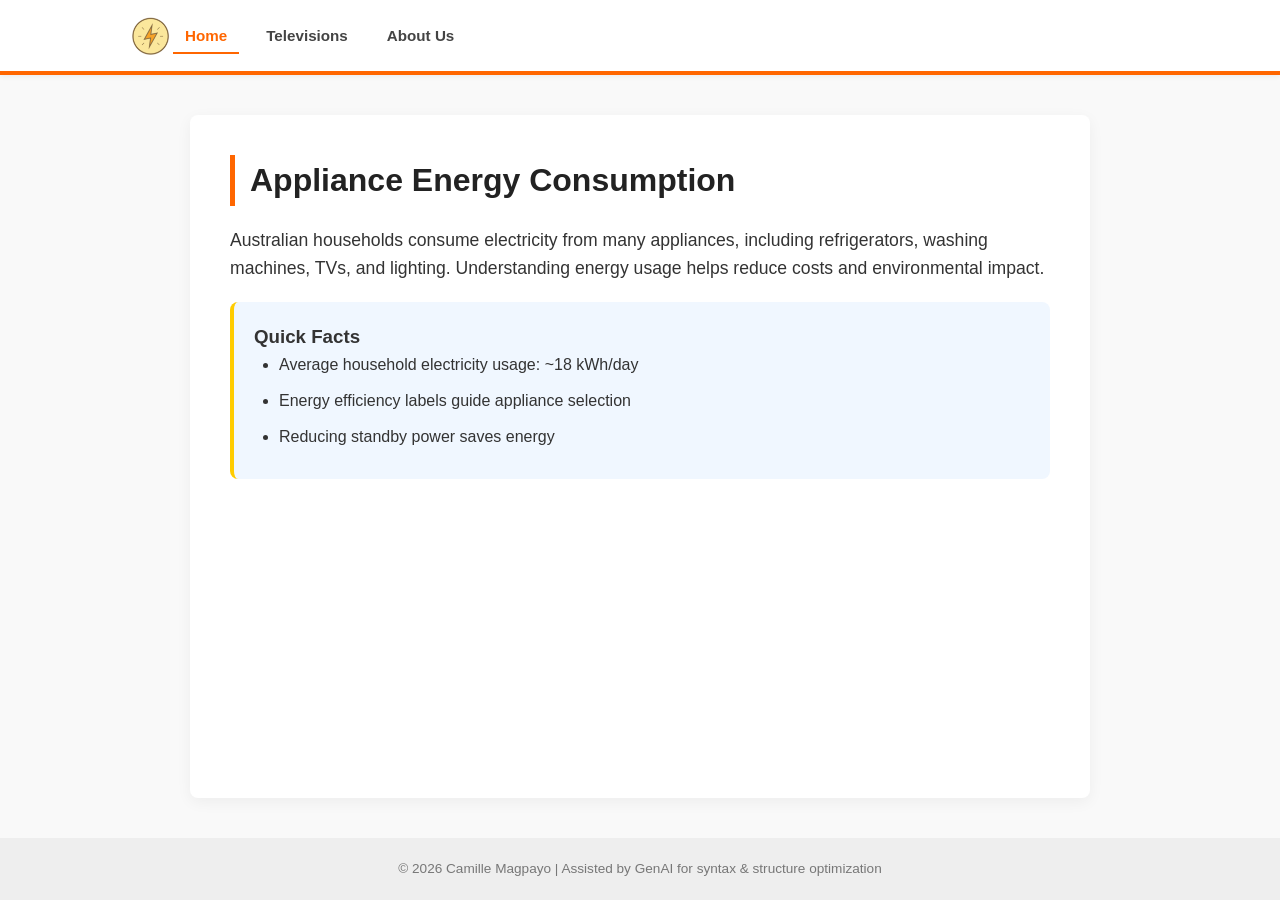
==== Exercise 3/index.html @ 9ba6fcfc "Ported base code from Exercise 2 to Exercise 3." ====
<!DOCTYPE html>
<html lang="en">
<head>
    <meta charset="UTF-8">
    <meta name="viewport" content="width=device-width, initial-scale=1.0">
    <title>Appliance Energy Website</title>
    <link rel="stylesheet" href="css/styles.css">
</head>
<body>
    <header>
        <img src="images/PowerIcon.png" id="logo" alt="Power Logo">
        <nav>
            <ul>
                <li><a href="#" data-page="home" class="active">Home</a></li>
                <li><a href="#" data-page="tv">Televisions</a></li>
                <li><a href="#" data-page="about">About Us</a></li>
            </ul>
        </nav>
    </header>

    <main id="content">
        </main>

    <footer>
        <p>&copy; 2026 Camille Magpayo | Assisted by GenAI for syntax & structure optimization</p>
    </footer>

    <script src="js/scripts.js"></script>
</body>
</html>
---- Exercise 3/css/styles.css ----
* {
    margin: 0;
    padding: 0;
    box-sizing: border-box;
}

body {
    font-family: 'Segoe UI', Tahoma, Geneva, Verdana, sans-serif;
    line-height: 1.6;
    color: #333;
    background-color: #f9f9f9;
    display: flex;
    flex-direction: column;
    min-height: 100vh;
}

header {
    background-color: #ffffff;
    padding: 15px 10% ;
    display: flex;
    align-items: center;
    border-bottom: 4px solid #ff6600;
    box-shadow: 0 2px 5px rgba(0,0,0,0.05);
}

#logo {
    width: 45px;
    height: auto;
    cursor: pointer;
    transition: transform 0.2s ease;
}

#logo:hover {
    transform: scale(1.05);
}

nav ul {
    list-style: none;
    display: flex;
    gap: 15px;
    margin-left: auto;
}

nav ul li a {
    color: #444;
    text-decoration: none;
    font-weight: 600;
    font-size: 0.95rem;
    padding: 8px 12px;
    transition: all 0.3s ease;
}

nav ul li a:hover {
    color: #ff6600;
}

nav ul li a.active {
    color: #ff6600;
    border-bottom: 2px solid #ff6600;
}

/* main content */
#content {
    flex: 1;
    width: 80%;
    max-width: 900px;
    margin: 40px auto;
    background: #fff;
    padding: 40px;
    border-radius: 8px;
    box-shadow: 0 4px 15px rgba(0,0,0,0.05);
}

#content h1 {
    color: #222;
    margin-bottom: 20px;
    font-size: 2rem;
    border-left: 5px solid #ff6600;
    padding-left: 15px;
}

#content p {
    margin-bottom: 20px;
    font-size: 1.1rem;
}

#content ul {
    margin-left: 25px;
}

#content li {
    margin-bottom: 10px;
}

footer {
    text-align: center;
    padding: 20px;
    font-size: 0.85rem;
    color: #777;
    background-color: #eee;
    margin-top: auto;
}

.tv-grid {
    display: grid;
    grid-template-columns: repeat(auto-fit, minmax(200px, 1fr));
    gap: 20px;
    margin: 25px 0;
}

.tv-card {
    background: #fdfdfd;
    border: 1px solid #eee;
    padding: 20px;
    border-radius: 10px;
    text-align: center;
    transition: transform 0.3s ease;
}

.tv-card:hover {
    transform: translateY(-5px);
    box-shadow: 0 5px 15px rgba(0,0,0,0.1);
}

.tv-card h3 {
    color: #ff6600;
    margin-bottom: 10px;
    font-size: 1.2rem;
}

.stars {
    margin-top: 15px;
    padding-top: 10px;
    border-top: 1px dashed #ddd;
    color: #ffcc00;
    font-size: 1.2rem;
    font-weight: bold;
}

.stars span {
    color: #555;
    font-size: 0.85rem;
    display: block;
    margin-bottom: 3px;
    text-transform: uppercase;
    letter-spacing: 1px;
}

.tv-card {
    display: flex;
    flex-direction: column;
    justify-content: space-between;
}

.wattage {
    font-size: 1.4rem;
    font-weight: bold;
    color: #222;
    margin-bottom: 10px;
}

.legacy {
    background-color: #fff5f0; /*tint for older tech */
}

.info-card, .pro-tip {
    background: #f0f7ff;
    padding: 20px;
    border-radius: 8px;
    border-left: 4px solid #ffcc00;
    margin: 20px 0;
}

.pro-tip {
    background: #fff9e6;
    border-left-color: #ffcc00;
}

.about-table {
    width: 100%;
    max-width: 300px;
    margin-top: 20px;
    border-collapse: collapse;
}

.about-table td {
    padding: 8px 0;
    border-bottom: 1px solid #eee;
}
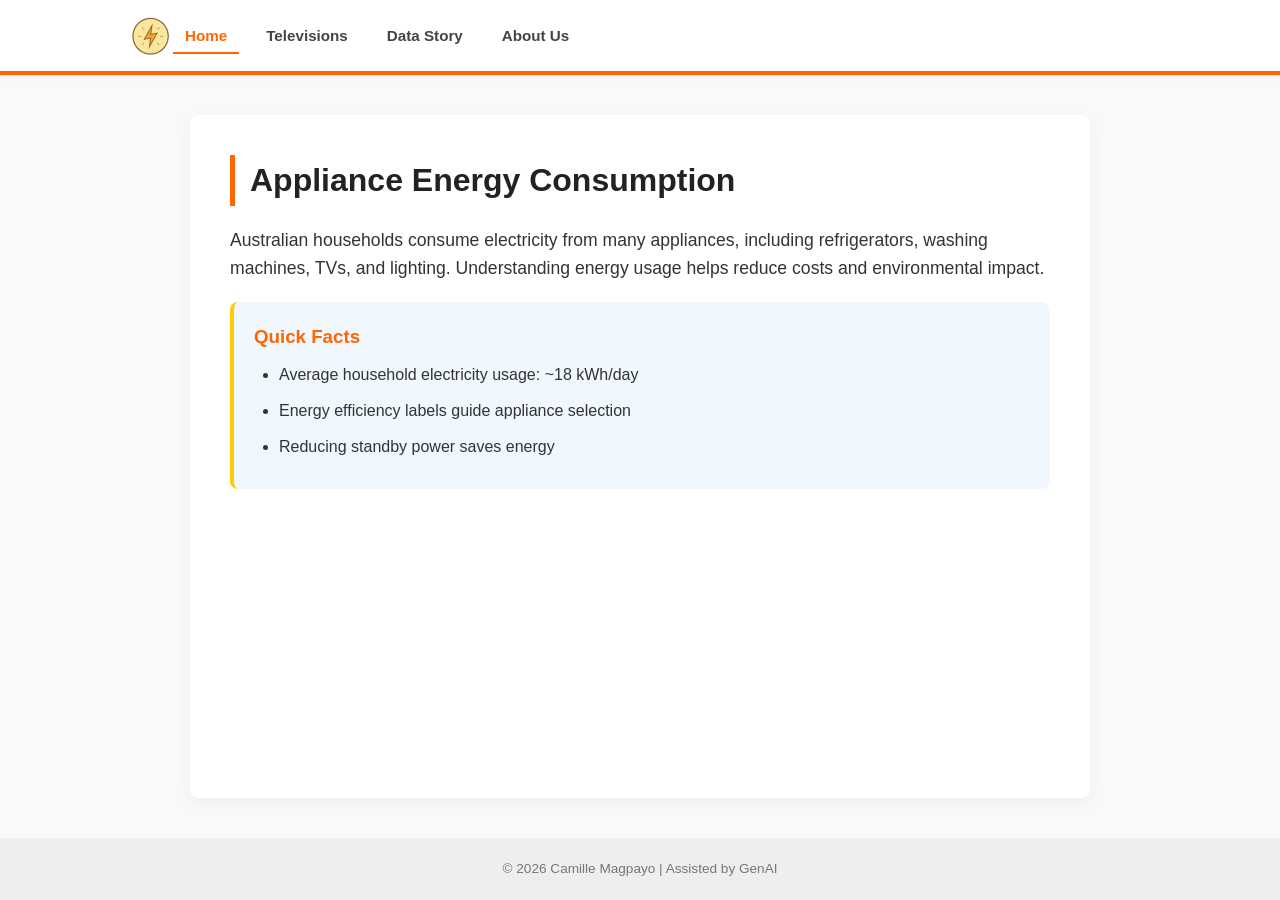
==== commit be958525: "update storytelling narratives for Q4 and Q5" ====
--- a/Exercise 3/index.html
+++ b/Exercise 3/index.html
@@ -13,6 +13,7 @@
             <ul>
                 <li><a href="#" data-page="home" class="active">Home</a></li>
                 <li><a href="#" data-page="tv">Televisions</a></li>
+                <li><a href="#" data-page="story">Data Story</a></li>
                 <li><a href="#" data-page="about">About Us</a></li>
             </ul>
         </nav>
@@ -22,7 +23,7 @@
         </main>
 
     <footer>
-        <p>&copy; 2026 Camille Magpayo | Assisted by GenAI for syntax & structure optimization</p>
+        <p>&copy; 2026 Camille Magpayo | Assisted by GenAI</p>
     </footer>
 
     <script src="js/scripts.js"></script>
--- a/Exercise 3/css/styles.css
+++ b/Exercise 3/css/styles.css
@@ -186,4 +186,69 @@
 .about-table td {
     padding: 8px 0;
     border-bottom: 1px solid #eee;
+}
+
+.story-header {
+    text-align: center;
+    margin-bottom: 40px;
+}
+
+.subtitle {
+    color: #ff6600;
+    text-transform: uppercase;
+    letter-spacing: 2px;
+    font-weight: bold;
+    font-size: 0.9rem;
+}
+
+.story-section h2 {
+    font-size: 1.8rem;
+    margin-top: 30px;
+    color: #222;
+}
+
+.visualisation-container {
+    background: #ffffff;
+    padding: 15px;
+    border: 1px solid #eee;
+    border-radius: 15px;
+    box-shadow: 0 10px 30px rgba(0,0,0,0.03);
+    margin: 30px 0;
+}
+
+.caption {
+    font-size: 0.85rem;
+    color: #888;
+    margin-top: 15px;
+    font-style: italic;
+    border-top: 1px solid #f0f0f0;
+    padding-top: 10px;
+}
+
+/* Enhancing existing info-card for story use */
+.info-card h3 {
+    margin-bottom: 10px;
+    color: #ff6600;
+}
+
+.visualisation-container img {
+    transition: transform 0.3s ease;
+}
+
+.visualisation-container img:hover {
+    transform: scale(1.02); /* Slight zoom on hover for appeal */
+}
+
+hr {
+    border: 0;
+    height: 1px;
+    background-image: linear-gradient(to right, rgba(0, 0, 0, 0), rgba(0, 0, 0, 0.1), rgba(0, 0, 0, 0));
+}
+
+.story-section h2 {
+    border-bottom: 2px solid #ff6600;
+    display: inline-block;
+    padding-bottom: 5px;
+    margin-top: 20px;
+    font-size: 1.5rem;
 }
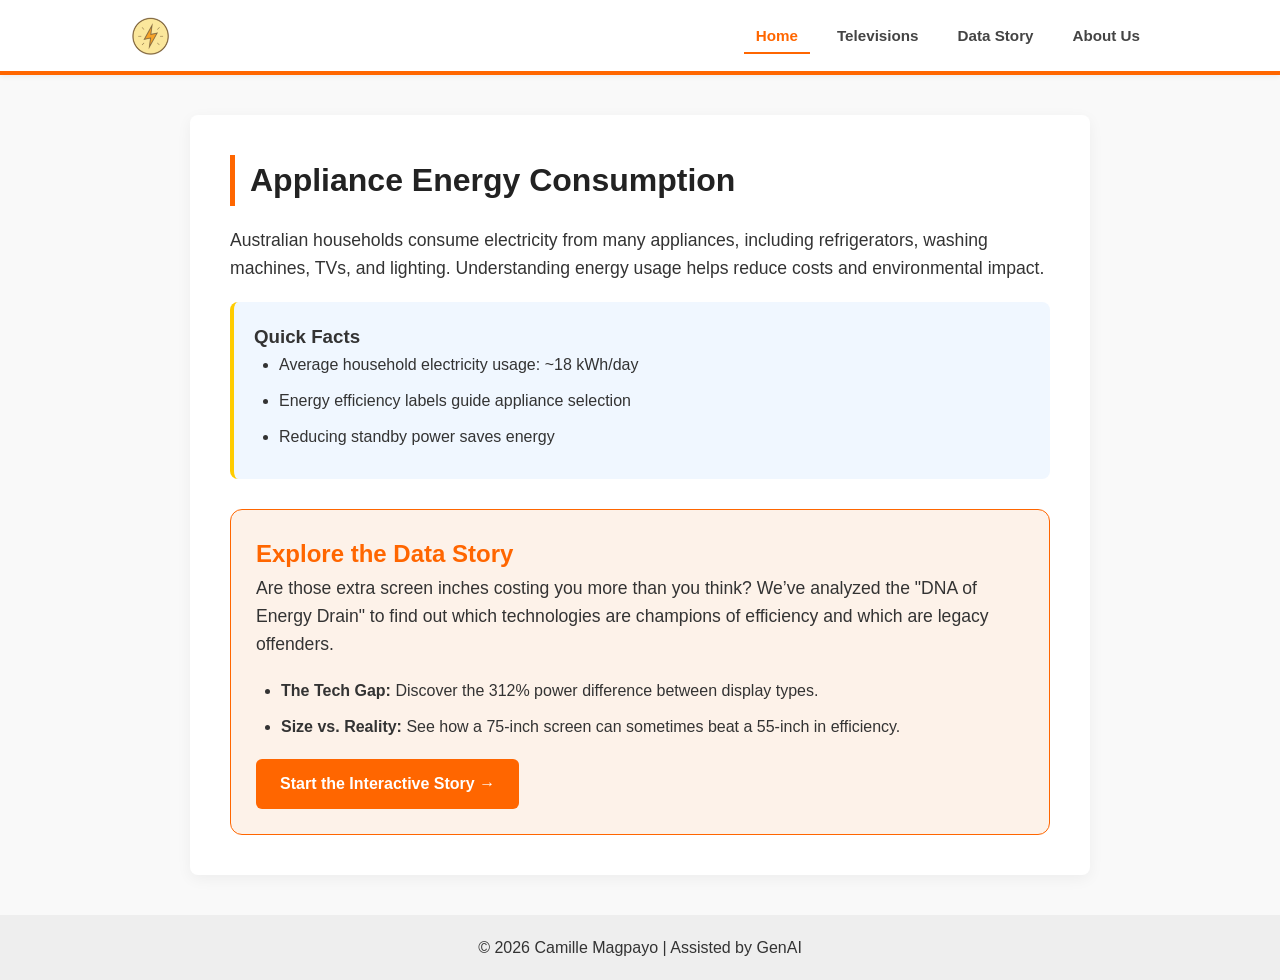
==== commit ee0404c9: "fix logo link" ====
--- a/Exercise 3/index.html
+++ b/Exercise 3/index.html
@@ -8,7 +8,7 @@
 </head>
 <body>
     <header>
-        <img src="images/PowerIcon.png" id="logo" alt="Power Logo">
+        <img src="images/PowerIcon.png" id="logo" alt="Power Logo" onclick="setPage('home')" style="cursor: pointer;">
         <nav>
             <ul>
                 <li><a href="#" data-page="home" class="active">Home</a></li>
--- a/Exercise 3/css/styles.css
+++ b/Exercise 3/css/styles.css
@@ -19,6 +19,7 @@
     padding: 15px 10% ;
     display: flex;
     align-items: center;
+    justify-content: space-between;
     border-bottom: 4px solid #ff6600;
     box-shadow: 0 2px 5px rgba(0,0,0,0.05);
 }
@@ -30,15 +31,13 @@
     transition: transform 0.2s ease;
 }
 
-#logo:hover {
-    transform: scale(1.05);
-}
+#logo:hover { transform: scale(1.05); }
 
 nav ul {
     list-style: none;
     display: flex;
     gap: 15px;
-    margin-left: auto;
+    margin-left: auto; /*space out the menu */
 }
 
 nav ul li a {
@@ -49,17 +48,9 @@
     padding: 8px 12px;
     transition: all 0.3s ease;
 }
-
-nav ul li a:hover {
-    color: #ff6600;
-}
-
-nav ul li a.active {
-    color: #ff6600;
-    border-bottom: 2px solid #ff6600;
-}
-
-/* main content */
+nav ul li a:hover, nav ul li a.active { color: #ff6600; } /*turns orange on hover + active link*/
+nav ul li a.active { border-bottom: 2px solid #ff6600; }
+
 #content {
     flex: 1;
     width: 80%;
@@ -71,50 +62,47 @@
     box-shadow: 0 4px 15px rgba(0,0,0,0.05);
 }
 
-#content h1 {
+#content h1 { /*headlines*/
     color: #222;
     margin-bottom: 20px;
     font-size: 2rem;
     border-left: 5px solid #ff6600;
     padding-left: 15px;
 }
-
-#content p {
-    margin-bottom: 20px;
-    font-size: 1.1rem;
-}
-
-#content ul {
-    margin-left: 25px;
-}
-
-#content li {
-    margin-bottom: 10px;
-}
-
-footer {
-    text-align: center;
-    padding: 20px;
-    font-size: 0.85rem;
-    color: #777;
-    background-color: #eee;
-    margin-top: auto;
+#content p { margin-bottom: 20px; font-size: 1.1rem; }
+#content ul { margin-left: 25px; } /*indentation*/
+#content li { margin-bottom: 10px; } /*space betwen list items*/
+
+.story-header { text-align: center; margin-bottom: 40px; }
+.subtitle {
+    color: #ff6600;
+    text-transform: uppercase;
+    letter-spacing: 2px;
+    font-weight: bold;
+    font-size: 0.9rem;
+}
+
+.story-section h2 {
+    font-size: 1.5rem;
+    margin-top: 20px;
+    color: #222;
+    border-bottom: 2px solid #ff6600;
+    display: inline-block;
+    padding-bottom: 5px;
 }
 
 .tv-grid {
-    display: grid;
-    grid-template-columns: repeat(auto-fit, minmax(200px, 1fr));
+   display: grid;
+    grid-template-columns: repeat(auto-fit, minmax(250px, 1fr));
     gap: 20px;
-    margin: 25px 0;
 }
 
 .tv-card {
     background: #fdfdfd;
     border: 1px solid #eee;
-    padding: 20px;
+    padding: 15px;
     border-radius: 10px;
     text-align: center;
-    transition: transform 0.3s ease;
 }
 
 .tv-card:hover {
@@ -122,11 +110,9 @@
     box-shadow: 0 5px 15px rgba(0,0,0,0.1);
 }
 
-.tv-card h3 {
-    color: #ff6600;
-    margin-bottom: 10px;
-    font-size: 1.2rem;
-}
+.tv-card h3 { color: #ff6600; margin-bottom: 10px; font-size: 1.2rem; }
+.wattage { font-size: 1.4rem; font-weight: bold; color: #222; margin-bottom: 10px; }
+.legacy { background-color: #fff5f0; } /*highlighting*/
 
 .stars {
     margin-top: 15px;
@@ -136,76 +122,22 @@
     font-size: 1.2rem;
     font-weight: bold;
 }
-
 .stars span {
     color: #555;
     font-size: 0.85rem;
     display: block;
     margin-bottom: 3px;
     text-transform: uppercase;
-    letter-spacing: 1px;
-}
-
-.tv-card {
-    display: flex;
-    flex-direction: column;
-    justify-content: space-between;
-}
-
-.wattage {
-    font-size: 1.4rem;
-    font-weight: bold;
-    color: #222;
-    margin-bottom: 10px;
-}
-
-.legacy {
-    background-color: #fff5f0; /*tint for older tech */
 }
 
 .info-card, .pro-tip {
-    background: #f0f7ff;
+   background: #f0f7ff;
     padding: 20px;
     border-radius: 8px;
     border-left: 4px solid #ffcc00;
     margin: 20px 0;
 }
-
-.pro-tip {
-    background: #fff9e6;
-    border-left-color: #ffcc00;
-}
-
-.about-table {
-    width: 100%;
-    max-width: 300px;
-    margin-top: 20px;
-    border-collapse: collapse;
-}
-
-.about-table td {
-    padding: 8px 0;
-    border-bottom: 1px solid #eee;
-}
-
-.story-header {
-    text-align: center;
-    margin-bottom: 40px;
-}
-
-.subtitle {
-    color: #ff6600;
-    text-transform: uppercase;
-    letter-spacing: 2px;
-    font-weight: bold;
-    font-size: 0.9rem;
-}
-
-.story-section h2 {
-    font-size: 1.8rem;
-    margin-top: 30px;
-    color: #222;
-}
+.pro-tip { background: #fff9e6; border-left-color: #ffcc00; }
 
 .visualisation-container {
     background: #ffffff;
@@ -214,6 +146,29 @@
     border-radius: 15px;
     box-shadow: 0 10px 30px rgba(0,0,0,0.03);
     margin: 30px 0;
+    text-align: center;
+}
+
+/*image container*/
+.visualisation-container:hover { 
+    transform: scale(1.01);
+    box-shadow: 0 5px 15px rgba(255, 102, 0, 0.2);
+    background-color: #fff9f5;
+}
+
+.visualisation-container img {
+   max-width: 100%;
+    max-height: 450px; /* Limits vertical height so it doesn't take the whole screen */
+    width: auto;
+    height: auto;
+    border-radius: 8px;
+    transition: transform 0.3s ease;
+    display: block;
+    margin: 0 auto;
+}
+
+.visualisation-container img:hover {
+    transform: scale(1.02);
 }
 
 .caption {
@@ -221,34 +176,54 @@
     color: #888;
     margin-top: 15px;
     font-style: italic;
-    border-top: 1px solid #f0f0f0;
-    padding-top: 10px;
-}
-
-/* Enhancing existing info-card for story use */
-.info-card h3 {
-    margin-bottom: 10px;
-    color: #ff6600;
-}
-
-.visualisation-container img {
-    transition: transform 0.3s ease;
-}
-
-.visualisation-container img:hover {
-    transform: scale(1.02); /* Slight zoom on hover for appeal */
-}
-
-hr {
+}
+
+hr { /*separate sections nicely*/
     border: 0;
     height: 1px;
-    background-image: linear-gradient(to right, rgba(0, 0, 0, 0), rgba(0, 0, 0, 0.1), rgba(0, 0, 0, 0));
-}
-
-.story-section h2 {
-    border-bottom: 2px solid #ff6600;
-    display: inline-block;
-    padding-bottom: 5px;
-    margin-top: 20px;
-    font-size: 1.5rem;
-}+    background-image: linear-gradient(to right, transparent, rgba(0,0,0,0.1), transparent);
+    margin: 40px 0;
+}
+
+footer {
+    text-align: center;
+    padding: 20px;
+    background-color: #eee;
+}
+
+.energy-table {
+    width: 100%;
+    border-collapse: collapse;
+    margin: 20px 0;
+    background: #fff;
+    border-radius: 8px;
+    overflow: hidden; /* Rounds the corners of the table rows */
+    box-shadow: 0 2px 8px rgba(0,0,0,0.05);
+}
+
+.energy-table th, .energy-table td {
+    padding: 12px 15px;
+    text-align: left;
+    border-bottom: 1px solid #eee;
+}
+
+.energy-table th {
+    background-color: #f8f8f8;
+    color: #555;
+    font-size: 0.9rem;
+    text-transform: uppercase;
+}
+
+.winner-row {
+    background-color: #e8f5e9;
+    color: #2e7d32;
+}
+
+.loser-row {
+    background-color: #ffebee;
+    color: #c62828;
+}
+
+.energy-table tr:last-child td { /*removes extra line at row 3*/
+    border-bottom: none;
+}
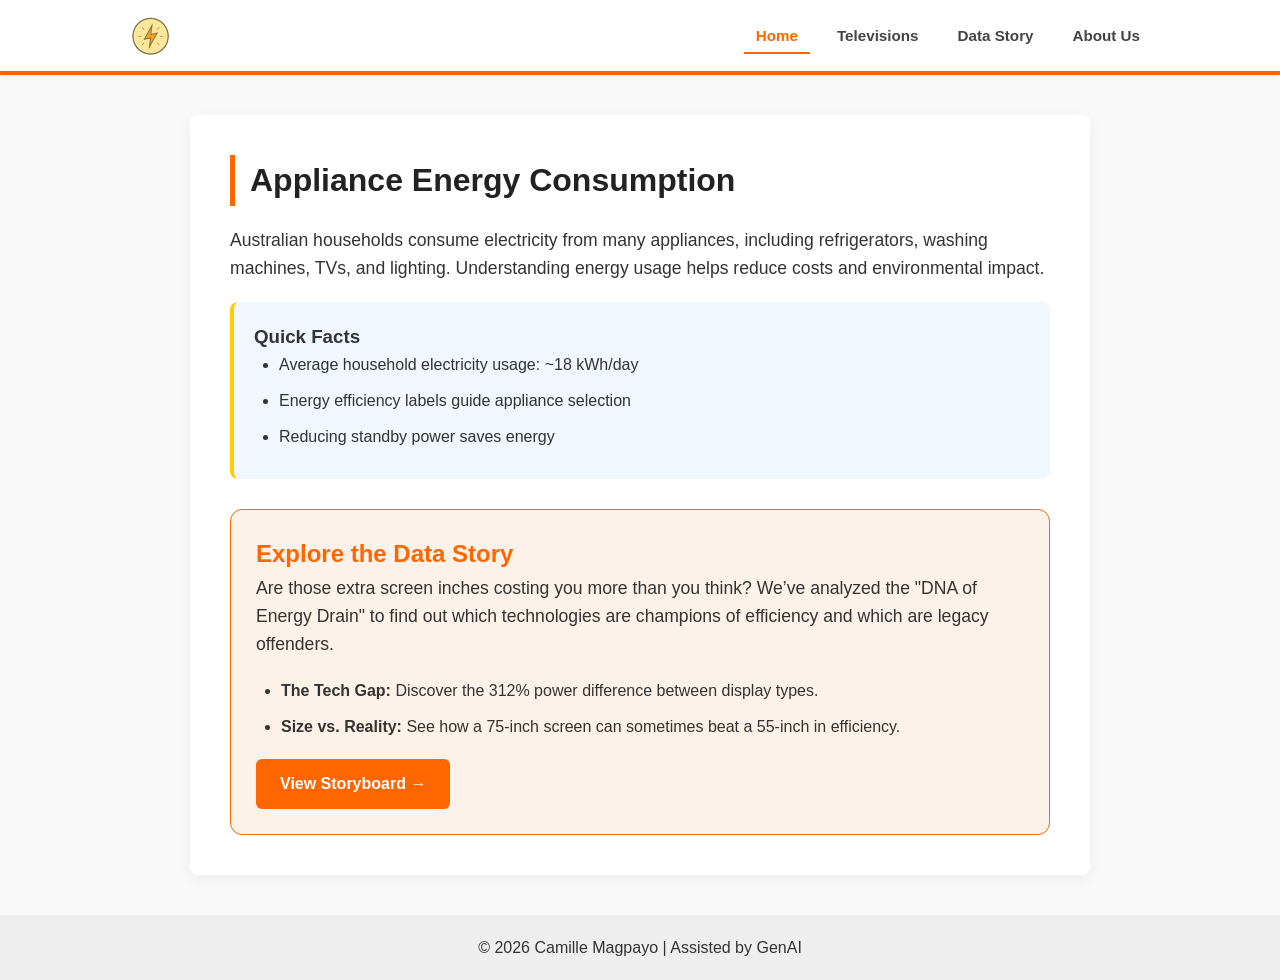
==== commit cfe90fb1: "add D3.js library and integrate into JS for data visualization" ====
--- a/Exercise 3/index.html
+++ b/Exercise 3/index.html
@@ -1,4 +1,5 @@
 <!DOCTYPE html>
+<script src="https://d3js.org/d3.v7.min.js"></script> <!-- Load D3.js library (v7) for creating interactive data visualizations -->
 <html lang="en">
 <head>
     <meta charset="UTF-8">
